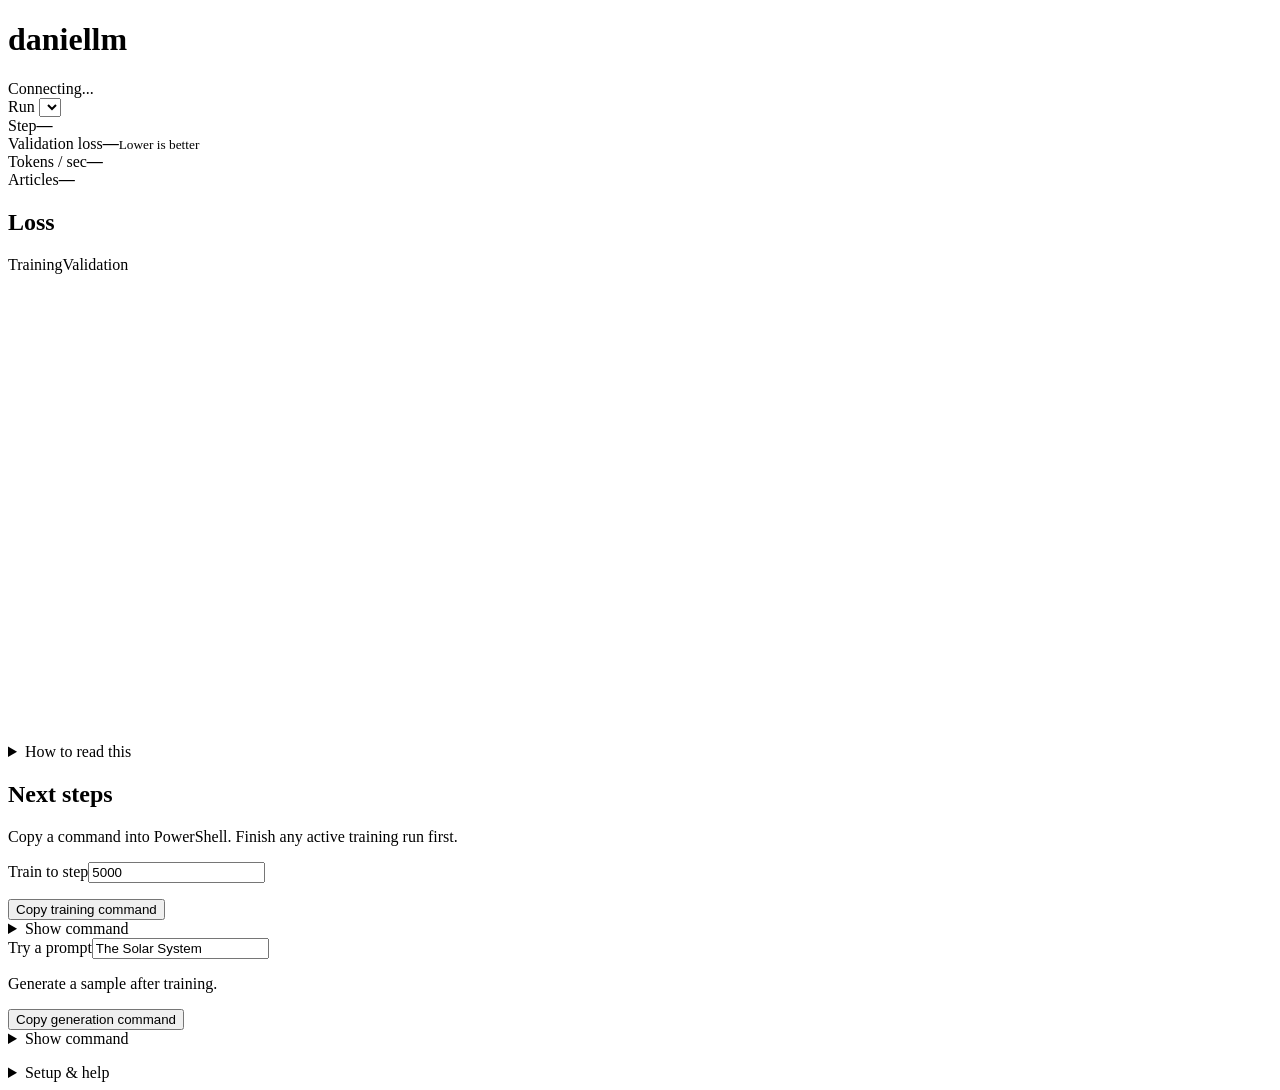
==== dashboard/index.html @ 5404dbfb "Add Wikipedia training pipeline and local dashboard" ====
<!doctype html>
<html lang="en">
<head><meta charset="UTF-8"><meta name="viewport" content="width=device-width,initial-scale=1"><meta name="theme-color" content="#0b0b0b"><title>daniellm</title><link rel="stylesheet" href="/style.css"></head>
<body><main>
<header><h1>daniellm</h1><span id="connection" role="status">Connecting...</span></header>
<div class="toolbar"><label for="run">Run <select id="run"></select></label><span id="activity"></span></div>
<section class="stats" aria-label="Training statistics">
<div><span>Step</span><strong id="step">&mdash;</strong><small id="target"></small></div>
<div><span>Validation loss</span><strong id="loss">&mdash;</strong><small>Lower is better</small></div>
<div><span>Tokens / sec</span><strong id="speed">&mdash;</strong></div>
<div><span>Articles</span><strong id="articles">&mdash;</strong><small id="dataNote"></small></div>
</section>
<section class="learning"><div class="panelhead"><h2>Loss</h2><div class="legend"><span>Training</span><span>Validation</span></div></div><svg id="chart" viewBox="0 0 760 280" role="img" aria-label="Training and validation loss by step"></svg>
<details><summary>How to read this</summary><p id="insight">Waiting for validation results.</p><p>Lower loss means better next-token prediction, not factual accuracy. If training loss falls while validation loss repeatedly rises, review possible overfitting. Compare trends within the same run.</p></details></section>
<section class="actions"><h2>Next steps</h2><p class="hint">Copy a command into PowerShell. Finish any active training run first.</p>
<div class="actiongrid"><div><label for="goal">Train to step</label><input id="goal" type="number" min="1" step="100" value="5000"><p id="estimate"></p><button id="copyTrain">Copy training command</button><details><summary>Show command</summary><pre id="trainCommand"></pre></details></div>
<div><label for="prompt">Try a prompt</label><input id="prompt" value="The Solar System" maxlength="300"><p>Generate a sample after training.</p><button id="copyGenerate">Copy generation command</button><details><summary>Show command</summary><pre id="generateCommand"></pre></details></div></div>
<p id="notice" role="status"></p><details><summary>Setup &amp; help</summary><p>Run the commands from this project folder:</p><pre id="cdCommand"></pre><p>Check validation loss and generated text before adding more steps. More training on a small sample can eventually overfit. Prepare a larger dataset when you need broader coverage.</p><p>Keep <code>.\.venv\Scripts\python.exe dashboard.py</code> running in another terminal. This page refreshes every three seconds.</p></details></section>
</main><script src="/app.js"></script></body></html>
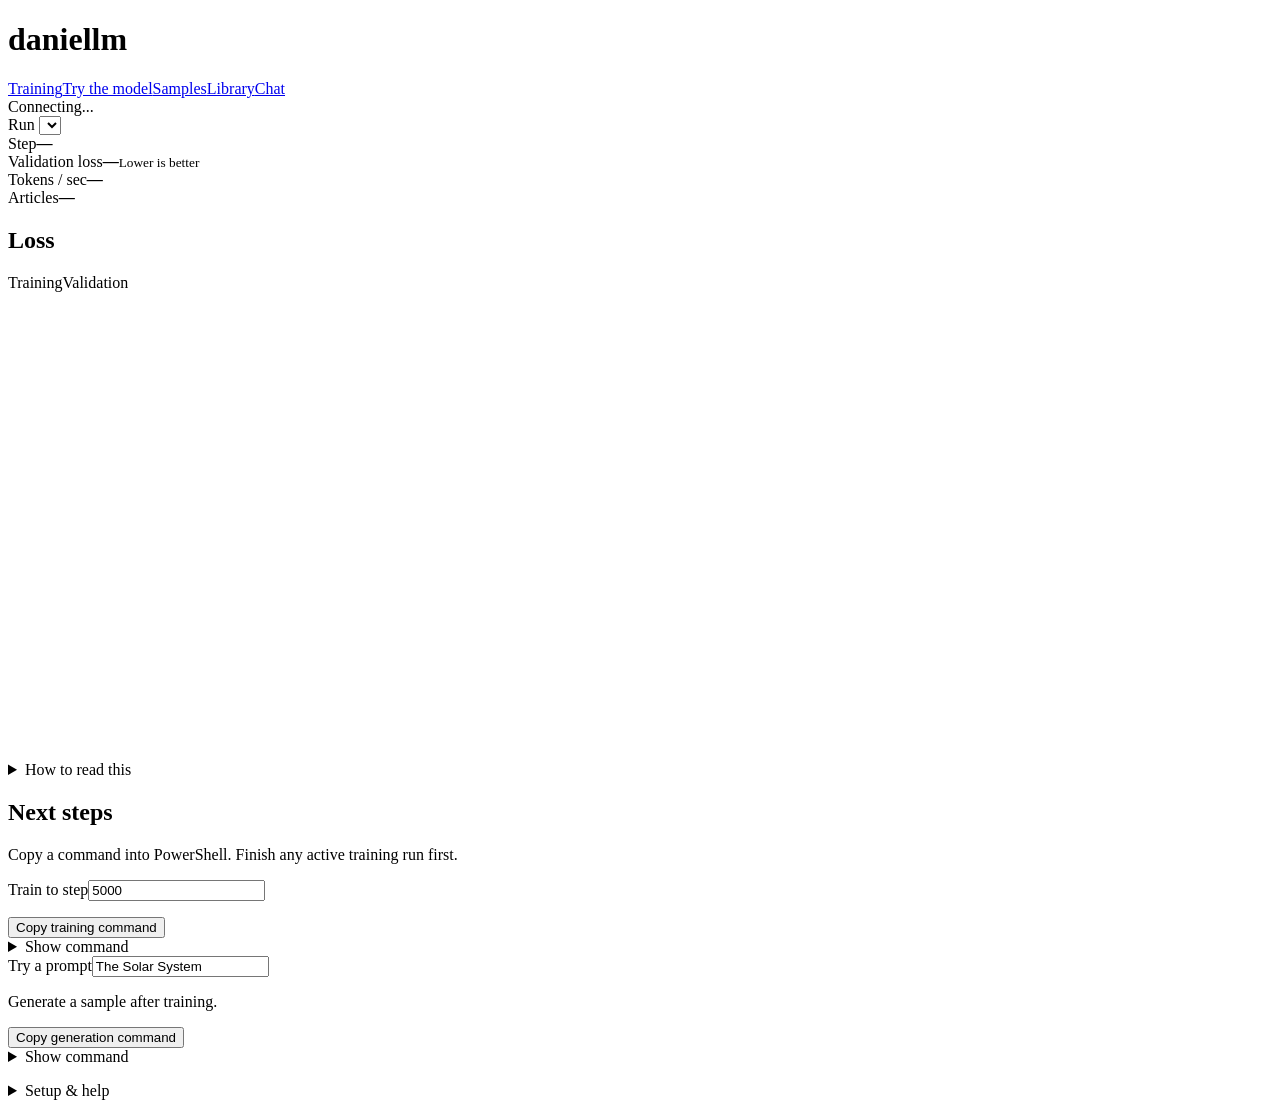
==== commit 535ac058: "Add generation playground, offline library, dialogue pipeline and portable export" ====
--- a/dashboard/index.html
+++ b/dashboard/index.html
@@ -2,7 +2,8 @@
 <html lang="en">
 <head><meta charset="UTF-8"><meta name="viewport" content="width=device-width,initial-scale=1"><meta name="theme-color" content="#0b0b0b"><title>daniellm</title><link rel="stylesheet" href="/style.css"></head>
 <body><main>
-<header><h1>daniellm</h1><span id="connection" role="status">Connecting...</span></header>
+<header><h1>daniellm</h1><nav aria-label="Pages"><a href="/" aria-current="page">Training</a><a href="/play">Try the model</a><a href="/samples">Samples</a><a href="/library">Library</a><a href="/chat">Chat</a></nav></header>
+<div id="connection" role="status">Connecting...</div>
 <div class="toolbar"><label for="run">Run <select id="run"></select></label><span id="activity"></span></div>
 <section class="stats" aria-label="Training statistics">
 <div><span>Step</span><strong id="step">&mdash;</strong><small id="target"></small></div>
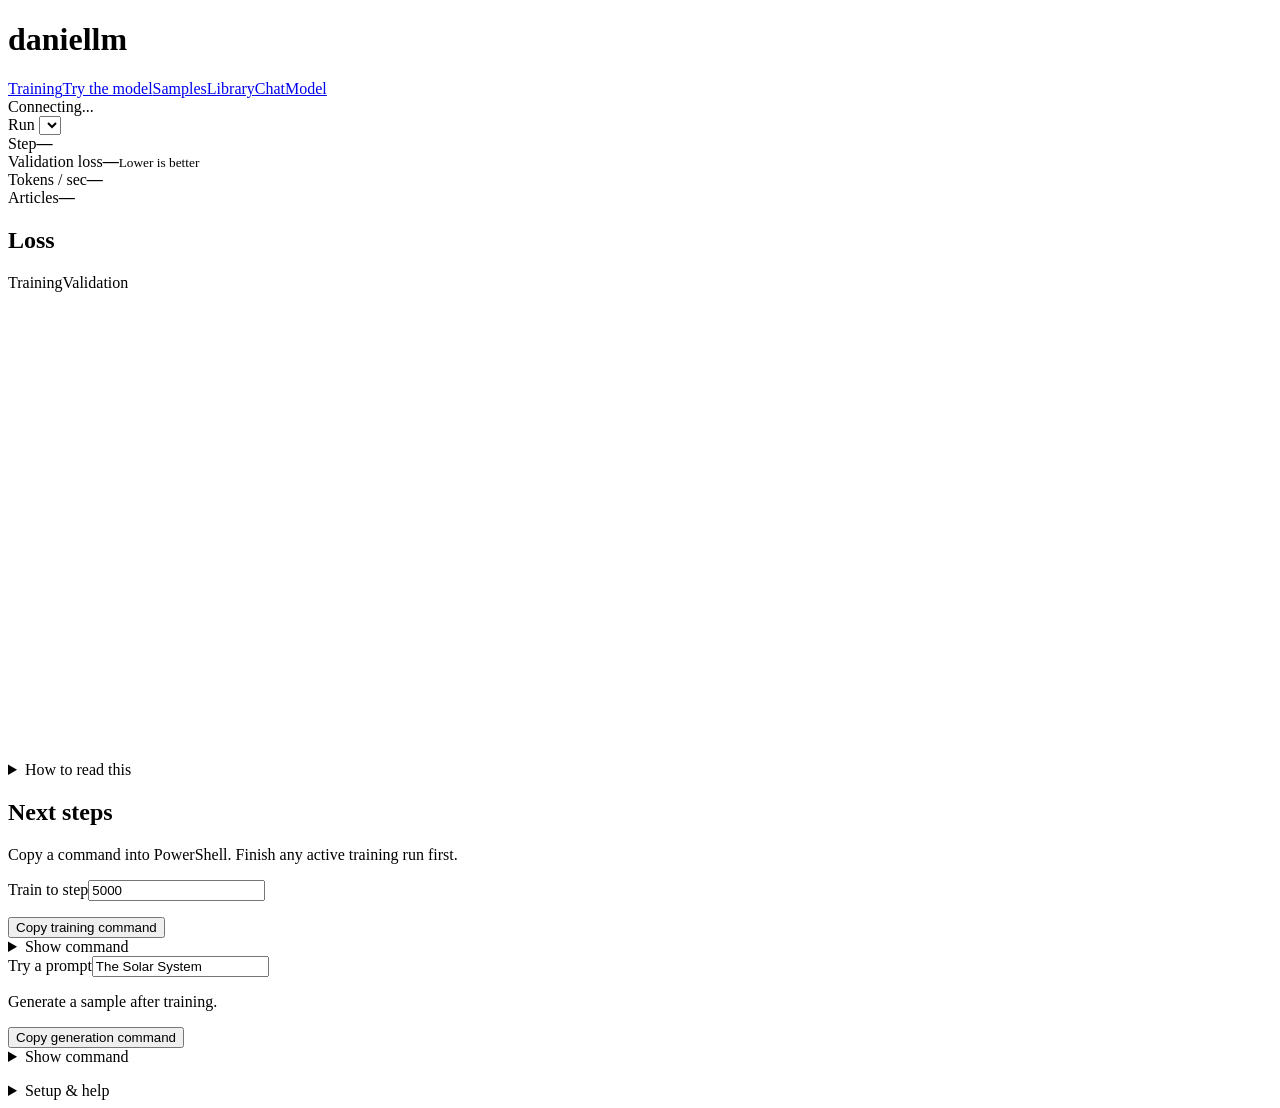
==== commit 6cf16571: "Add interactive transformer architecture explorer" ====
--- a/dashboard/index.html
+++ b/dashboard/index.html
@@ -2,7 +2,7 @@
 <html lang="en">
 <head><meta charset="UTF-8"><meta name="viewport" content="width=device-width,initial-scale=1"><meta name="theme-color" content="#0b0b0b"><title>daniellm</title><link rel="stylesheet" href="/style.css"></head>
 <body><main>
-<header><h1>daniellm</h1><nav aria-label="Pages"><a href="/" aria-current="page">Training</a><a href="/play">Try the model</a><a href="/samples">Samples</a><a href="/library">Library</a><a href="/chat">Chat</a></nav></header>
+<header><h1>daniellm</h1><nav aria-label="Pages"><a href="/" aria-current="page">Training</a><a href="/play">Try the model</a><a href="/samples">Samples</a><a href="/library">Library</a><a href="/chat">Chat</a><a href="/model">Model</a></nav></header>
 <div id="connection" role="status">Connecting...</div>
 <div class="toolbar"><label for="run">Run <select id="run"></select></label><span id="activity"></span></div>
 <section class="stats" aria-label="Training statistics">
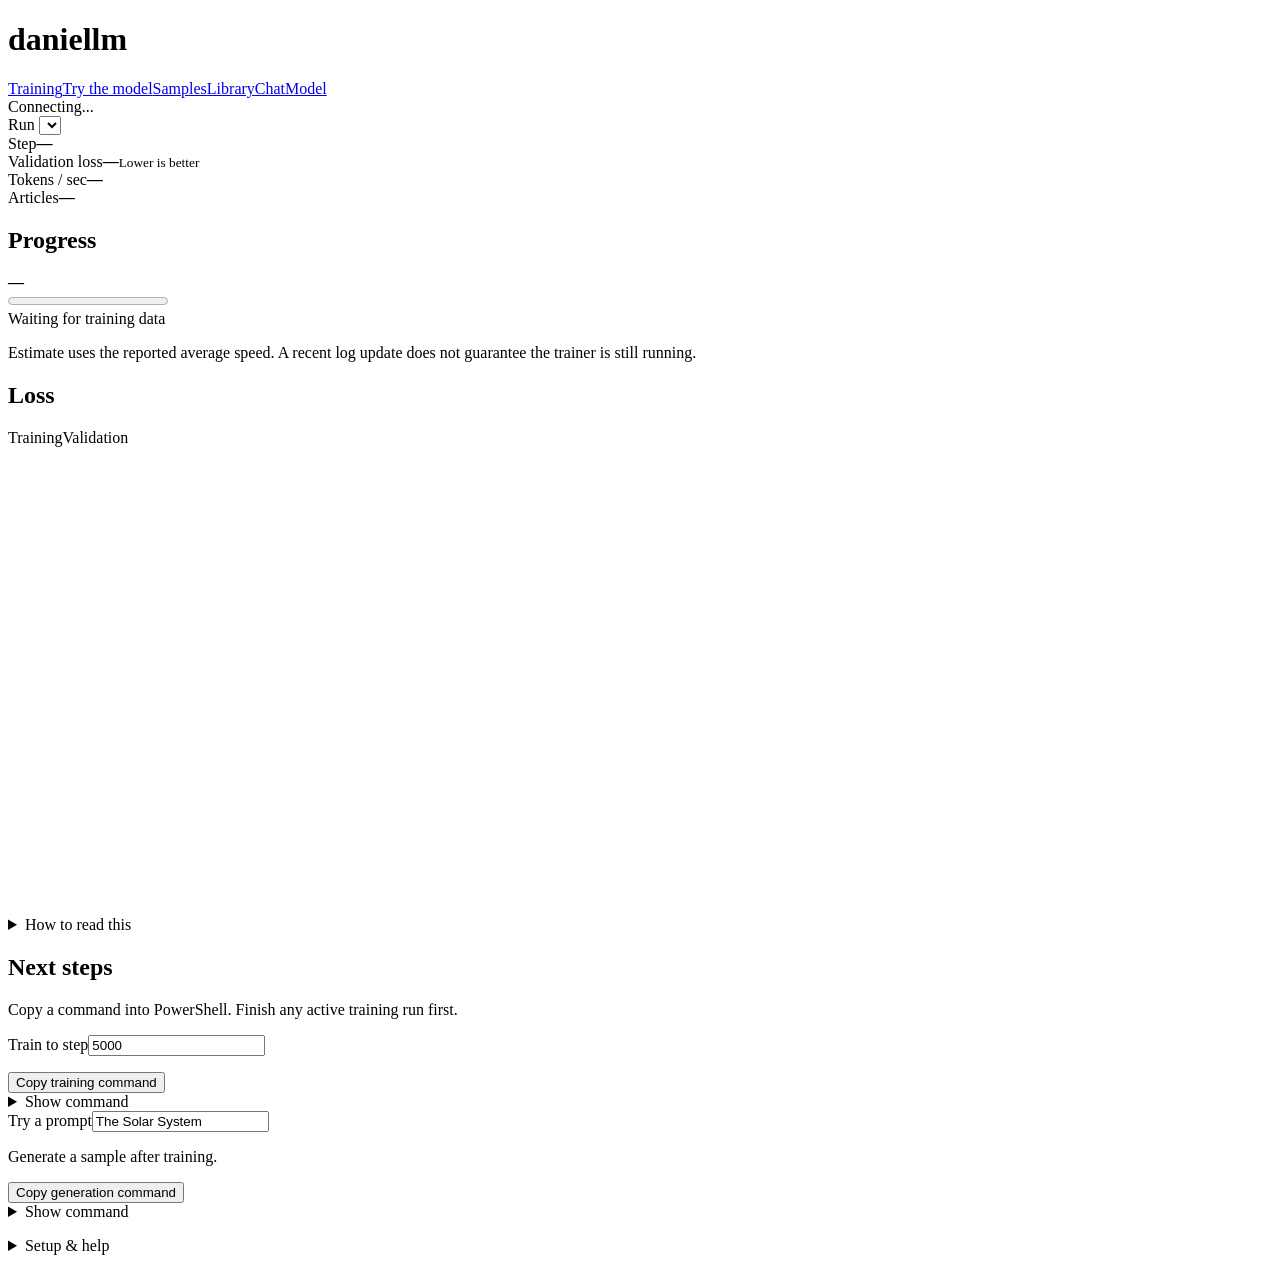
==== commit 9a699d0a: "Speed up training with optimized microbatches and fused AdamW" ====
--- a/dashboard/index.html
+++ b/dashboard/index.html
@@ -11,8 +11,9 @@
 <div><span>Tokens / sec</span><strong id="speed">&mdash;</strong></div>
 <div><span>Articles</span><strong id="articles">&mdash;</strong><small id="dataNote"></small></div>
 </section>
+<section class="run-progress" aria-labelledby="progressTitle"><div class="progress-heading"><h2 id="progressTitle">Progress</h2><strong id="progressPercent">&mdash;</strong></div><progress id="progressBar" max="100" value="0" aria-label="Training progress"></progress><div class="progress-detail"><span id="progressSteps">Waiting for training data</span><span id="progressEta"></span></div><p class="progress-note">Estimate uses the reported average speed. A recent log update does not guarantee the trainer is still running.</p></section>
 <section class="learning"><div class="panelhead"><h2>Loss</h2><div class="legend"><span>Training</span><span>Validation</span></div></div><svg id="chart" viewBox="0 0 760 280" role="img" aria-label="Training and validation loss by step"></svg>
-<details><summary>How to read this</summary><p id="insight">Waiting for validation results.</p><p>Lower loss means better next-token prediction, not factual accuracy. If training loss falls while validation loss repeatedly rises, review possible overfitting. Compare trends within the same run.</p></details></section>
+<details><summary>How to read this</summary><p id="insight">Waiting for validation results.</p><p>Lower loss means better next-token prediction, not factual accuracy. If training loss falls while validation loss repeatedly rises, review possible overfitting. Compare trends within the same run. The chart samples points for speed; the full log is saved on disk.</p></details></section>
 <section class="actions"><h2>Next steps</h2><p class="hint">Copy a command into PowerShell. Finish any active training run first.</p>
 <div class="actiongrid"><div><label for="goal">Train to step</label><input id="goal" type="number" min="1" step="100" value="5000"><p id="estimate"></p><button id="copyTrain">Copy training command</button><details><summary>Show command</summary><pre id="trainCommand"></pre></details></div>
 <div><label for="prompt">Try a prompt</label><input id="prompt" value="The Solar System" maxlength="300"><p>Generate a sample after training.</p><button id="copyGenerate">Copy generation command</button><details><summary>Show command</summary><pre id="generateCommand"></pre></details></div></div>
